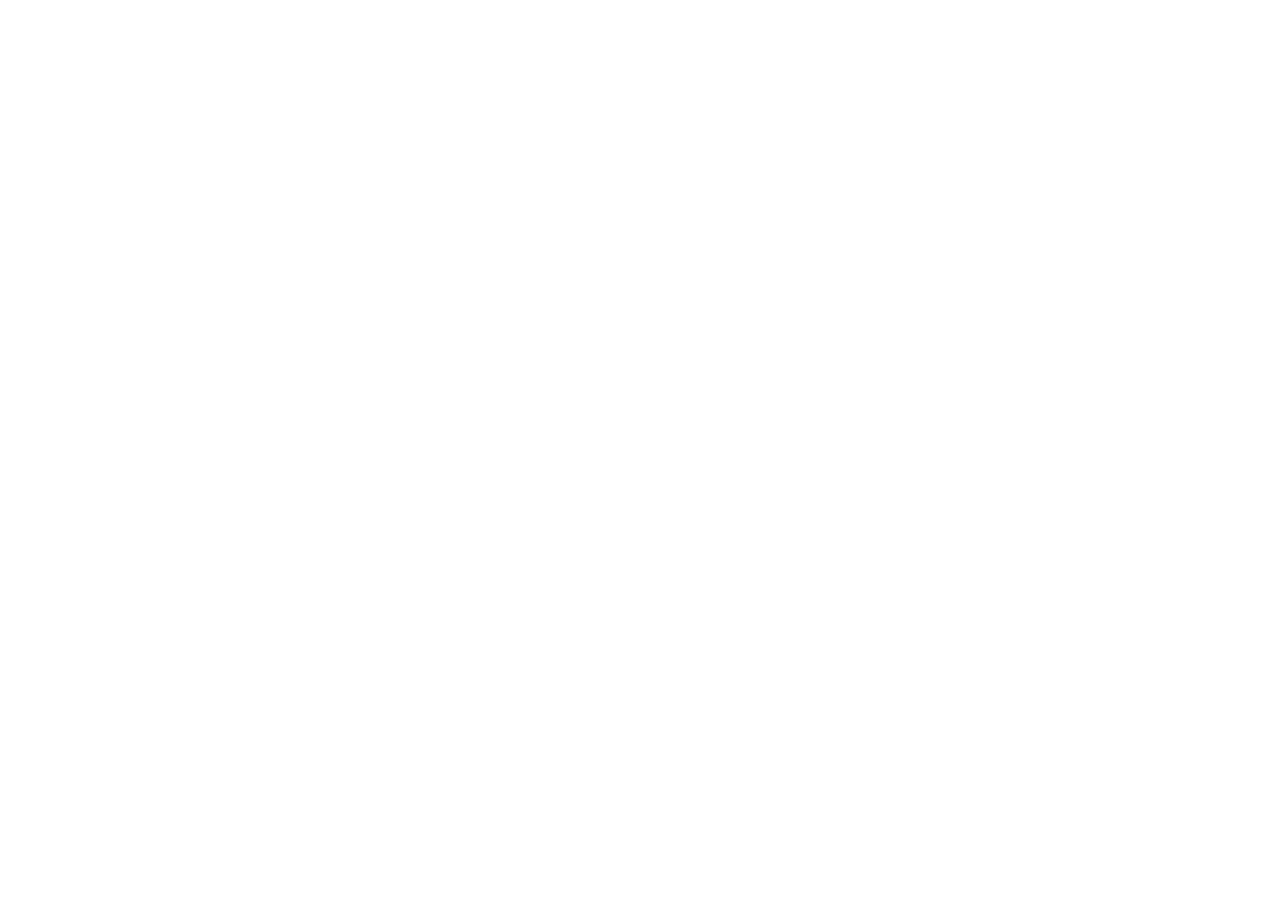
==== index.html @ 362d6ba6 "update" ====
<!DOCTYPE html>
<html lang="en">
<head>
    <meta charset="UTF-8">
    <meta http-equiv="X-UA-Compatible" content="IE=edge">
    <meta name="viewport" content="width=device-width, initial-scale=1.0">
    <title>Projeto Social</title>
    <link rel="shortcut icon" href="imagens/favicon.ico" type="image/x-icon">
</head>
<body>
    
</body>
</html>
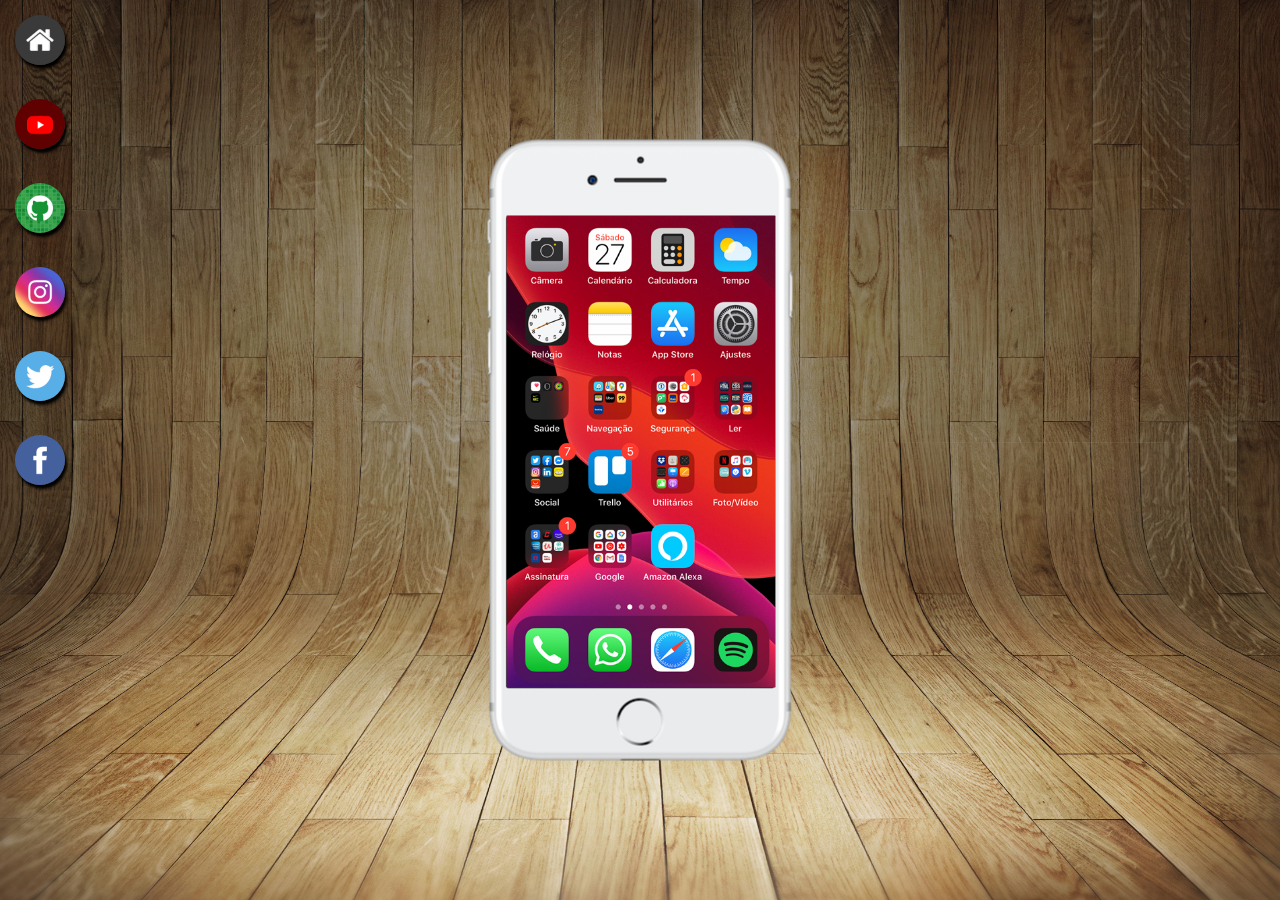
==== commit 103d43a8: "update" ====
--- a/index.html
+++ b/index.html
@@ -4,10 +4,28 @@
     <meta charset="UTF-8">
     <meta http-equiv="X-UA-Compatible" content="IE=edge">
     <meta name="viewport" content="width=device-width, initial-scale=1.0">
-    <title>Projeto Social</title>
+    <title>Projeto Redes sociais</title>
     <link rel="shortcut icon" href="imagens/favicon.ico" type="image/x-icon">
+    <link rel="stylesheet" href="Estilos/style.css">
 </head>
 <body>
+    <main>
+      <section id="telefone">
+        
+        <iframe src="home.html" name="tela" id="tela" frameborder="0"></iframe>
+
+      </section>
+      <section id="redes-sociais">
+     <a href="#" target="tela"> <img src="imagens/logo-home.jpg" alt="home"></a> <br>
+     <a href="#" target="tela"><img src="imagens/logo-youtube.jpg" alt="youtube"></a> <br>
+     <a href="#" target="tela"><img src="imagens/logo-github.jpg" alt="github"></a> <br>
+     <a href="#" target="tela"><img src="imagens/logo-instagram.jpg" alt="instagram"></a> <br>
+     <a href="#" target="tela"><img src="imagens/logo-twitter.jpg" alt="twitter"></a> <br>
+     <a href="#" target="tela"><img src="imagens/logo-facebook.jpg" alt="twitter"></a> <br>
+
+      </section>
+
+    </main>
     
 </body>
 </html>--- a/Estilos/style.css
+++ b/Estilos/style.css
@@ -0,0 +1,58 @@
+@charset "UTF-8";
+
+
+* {
+  margin: 0px;
+  padding: 0px;
+  font-family: Arial, Helvetica, sans-serif; 
+}
+
+html, body{
+    height: 100vh;
+    width: 100vw;
+    background-color: black;
+}
+
+body{
+    background: url(../imagens/fundo-madeira.jpg) no-repeat top center;
+    background-size: cover;
+    background-attachment: fixed;
+}
+
+main{
+    position: relative;
+    height: 100vh;
+}
+
+section#telefone{
+   position: absolute;
+    background: url(../imagens/frame-iphone.png) no-repeat;
+    top: 50%;
+     left: 50%;
+     transform: translate(-50%, -50%);
+    height: 627px;
+    width: 311px;
+    
+}
+
+#tela{
+    position: relative;
+    top: 79px;
+    left: 22px;
+    width: 269px;
+    height: 472px;
+}
+
+#redes-sociais img{
+    width: 50px;
+    margin: 15px;
+    border-radius: 50%;
+    box-shadow: 2px 4px 3px black;
+    box-sizing:border-box;
+}
+
+#redes-sociais img:hover{
+    border: 1px solid rgba(255, 255, 255, 0.589);
+    transform: translate(-2px, -2px);
+    box-shadow: 2px 5px 6px black;
+    transition: .3s, border 2s;}